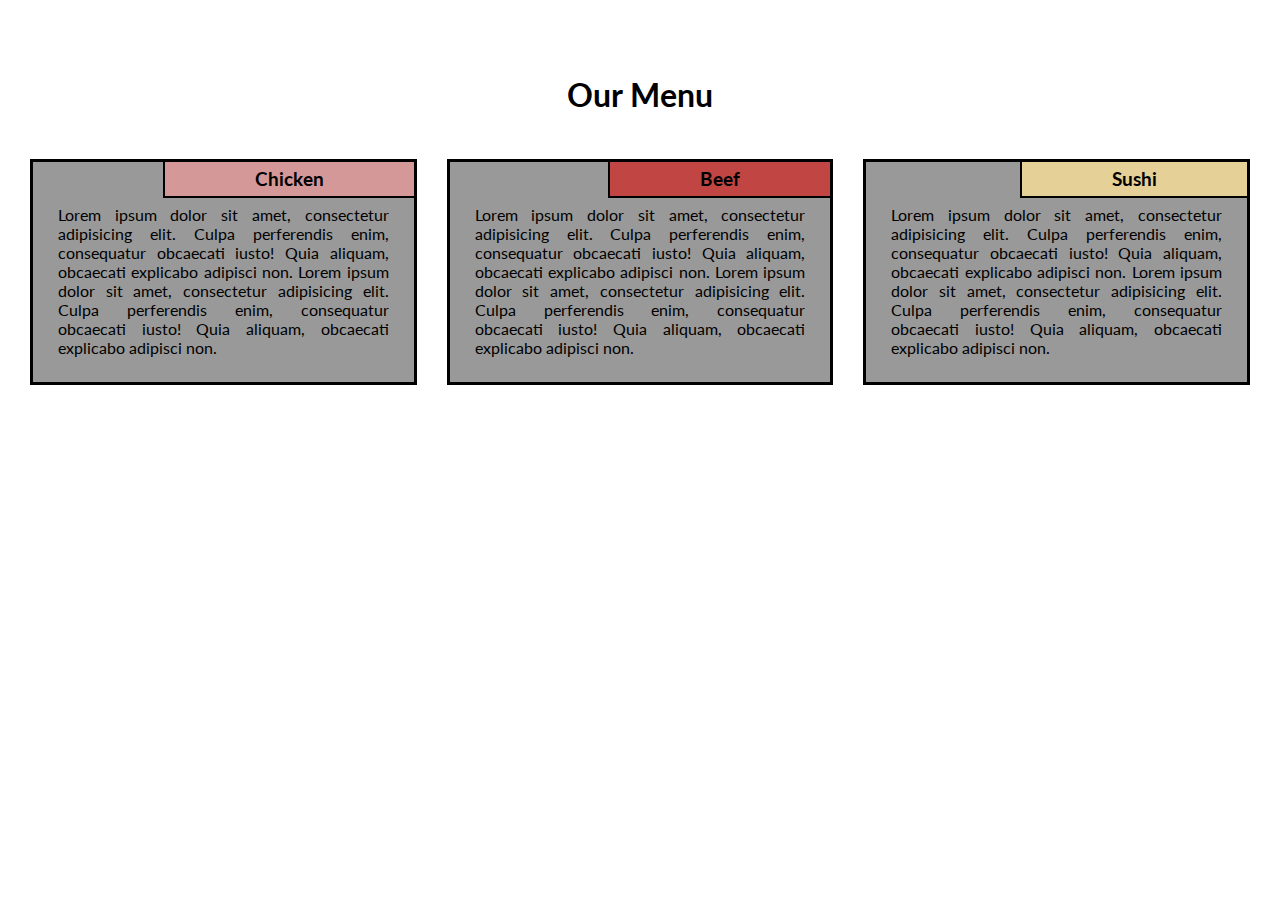
==== index.html @ c0de089a "Update index.html" ====
<!DOCTYPE HTML> 
<html> 
<head> 

<meta charset="utf-8">
  <meta name="viewport" content="width=device-width, initial-scale=1">
  <title>first try </title>
  <link href="https://fonts.googleapis.com/css?family=Lato" rel="stylesheet">
  <link href='style.css' rel='stylesheet' type='text/css'>
  </head>
  <body> 
     <div class="container">
    <div class="row">

    <h1 class="menu-title">Our Menu</h1>
      <div class="col-lg-4">
        <div class="item">
          <div class="item-title" id="title-un">
            <h3>Chicken</h3>
          </div>
          <p>
            Lorem ipsum dolor sit amet, consectetur adipisicing elit. Culpa perferendis enim, consequatur obcaecati iusto! Quia aliquam, obcaecati explicabo adipisci non. Lorem ipsum dolor sit amet, consectetur adipisicing elit. Culpa perferendis enim, consequatur obcaecati iusto! Quia aliquam, obcaecati explicabo adipisci non.
          </p>
        </div>
      </div>
      <div class="col-lg-4">
        <div class="item">
         <div class="item-title" id="title-deux">
          <h3>Beef</h3>
        </div>
        <p>
          Lorem ipsum dolor sit amet, consectetur adipisicing elit. Culpa perferendis enim, consequatur obcaecati iusto! Quia aliquam, obcaecati explicabo adipisci non. Lorem ipsum dolor sit amet, consectetur adipisicing elit. Culpa perferendis enim, consequatur obcaecati iusto! Quia aliquam, obcaecati explicabo adipisci non.
        </p>
      </div>
    </div>
    <div class="col-lg-4 col-lg-tablet">
      <div class="item">
       <div class="item-title" id="title-trois">
        <h3>Sushi</h3>
      </div>
      <p>
        Lorem ipsum dolor sit amet, consectetur adipisicing elit. Culpa perferendis enim, consequatur obcaecati iusto! Quia aliquam, obcaecati explicabo adipisci non. Lorem ipsum dolor sit amet, consectetur adipisicing elit. Culpa perferendis enim, consequatur obcaecati iusto! Quia aliquam, obcaecati explicabo adipisci non.
      </p>
    </div>
  </div>

</div>
</div>
  
  
  
  
  
  </body>
</html>
---- style.css ----
*{
  box-sizing: border-box;
  margin:0;
  padding:0;
}

body{
  font-family: 'Lato', sans-serif;  
}

.row{
  width: 100%;
}

.menu-title{
  text-align: center;
  margin-bottom: 30px;
}

.container{
 position: relative;
 top:60px;
 margin: 15px; 
}

.item{
  position: relative;
  top: 0;
  background-color:#999999;
  margin: 15px;
  padding: 25px;
  border: 3px solid #000;
}

.item p{
  margin-top: 18px;
  text-align: justify;
  font-size:100%;
}

.item-title{
  position: absolute;
  top:0;
  right: 0px;
 
  padding: 6px 90px;
  border-left: 2px solid #000;
  border-bottom: 2px solid #000;
}

#title-un {
  background-color: #D59898;
} 

#title-deux{
  background-color: #C14543;
}

#title-trois{
  background-color: #E5D198;
}

/* Simple Responsive Framework. */
/*------ Desktop ------*/
@media (min-width: 992px){
  .col-lg-1, .col-lg-2, .col-lg-3, .col-lg-4, .col-lg-5, .col-lg-6, .col-lg-7, .col-lg-8, .col-lg-9, .col-lg-10, .col-lg-11, .col-lg-12 {
    float: left;  
  }
  .col-lg-1 {
    width: 8.33%;
  }
  .col-lg-2 {
    width: 16.66%;
  }
  .col-lg-3 {
    width: 25%;
  }
  .col-lg-4 {
    width: 33.33%;
  }
  .col-lg-5 {
    width: 41.66%;
  }
  .col-lg-6 {
    width: 50%;
  }
  .col-lg-7 {
    width: 58.33%;
  }
  .col-lg-8 {
    width: 66.66%;
  }
  .col-lg-9 {
    width: 74.99%;
  }
  .col-lg-10 {
    width: 83.33%;
  }
  .col-lg-11 {
    width: 91.66%;
  }
  .col-lg-12 {
    width: 100%;
  }

}


/*------ Tablet ------*/
@media (min-width: 768px) and (max-width: 991px){
  .col-lg-4 {
    width: 50%;
    float: left;
  }
  .col-lg-tablet{
   width: 100%;
   float: left;
 }
}


/*------ Mobile ------*/
@media (max-width: 767px){
  .col-lg-4{
    width: 100%;
    float: left;
  }
}
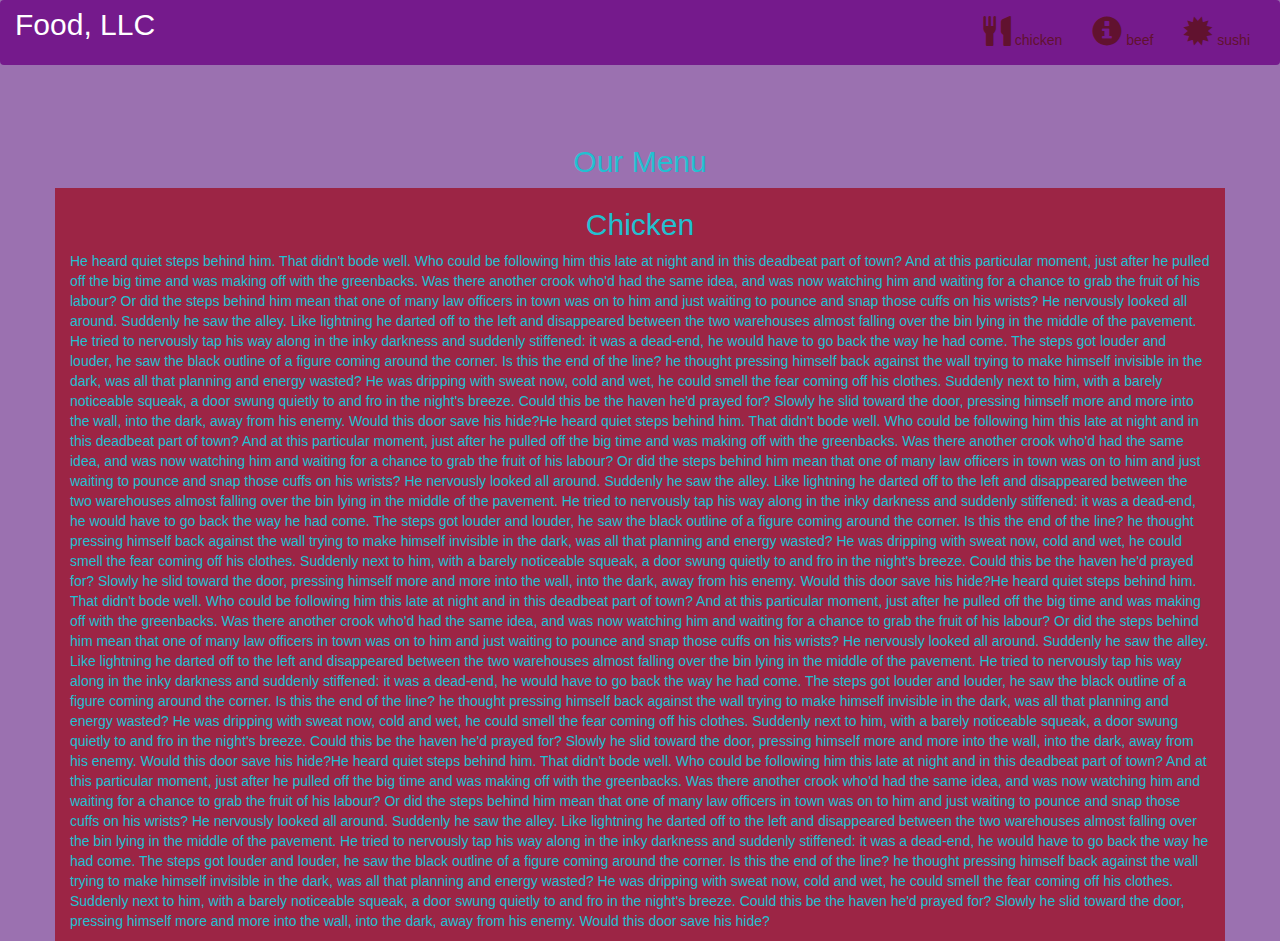
==== commit ddf022d2: "Create index.html" ====
--- a/index.html
+++ b/index.html
@@ -1,55 +1,61 @@
-<!DOCTYPE HTML> 
-<html> 
-<head> 
+<!DOCTYPE html>
+<html lang="en">
+<head>
+  <title>Bootstrap Example</title>
+  <meta charset="utf-8">
+  <meta name="viewport" content="width=device-width, initial-scale=1">
+  <link rel="stylesheet" href="https://maxcdn.bootstrapcdn.com/bootstrap/3.4.1/css/bootstrap.min.css">
+  <link rel="stylesheet" type="text/css" href="style.css">
+  <script src="https://ajax.googleapis.com/ajax/libs/jquery/3.5.1/jquery.min.js"></script>
+  <script src="https://maxcdn.bootstrapcdn.com/bootstrap/3.4.1/js/bootstrap.min.js"></script>
+</head>
+<body>
 
-<meta charset="utf-8">
-  <meta name="viewport" content="width=device-width, initial-scale=1">
-  <title>first try </title>
-  <link href="https://fonts.googleapis.com/css?family=Lato" rel="stylesheet">
-  <link href='style.css' rel='stylesheet' type='text/css'>
-  </head>
-  <body> 
-     <div class="container">
-    <div class="row">
+<nav class="navbar navbar-inverse">
+  <div class="container-fluid">
+    <div class="navbar-header">
+      <button type="button" class="navbar-toggle" data-toggle="collapse" data-target="#myNavbar">
+        <span class="icon-bar"></span>
+        <span class="icon-bar"></span>
+        <span class="icon-bar"></span>                        
+      </button>
+      <a class="navbar-brand" href="#" >Food, LLC</a>
+    </div>
+    <div class="collapse navbar-collapse" id="myNavbar">
+    
+      <ul class="nav navbar-nav navbar-right" >
+        <li style>
+        <a href="#" > 
+        <span class="glyphicon glyphicon-cutlery"></span> chicken</a>
+        </li>
+        <li>
+        <a href="#" >
+        <span class="glyphicon glyphicon-info-sign"></span> beef</a>
+        </li>
+        <li>
+        <a href="#">
+        <span class="glyphicon glyphicon-certificate"></span> sushi</a>
+        </li>
+      </ul>
+    </div>
+  </div>
+</nav>
+<br>
+<br>  
+<h1><p class="text-center">Our Menu</p></h1>
 
-    <h1 class="menu-title">Our Menu</h1>
-      <div class="col-lg-4">
-        <div class="item">
-          <div class="item-title" id="title-un">
-            <h3>Chicken</h3>
-          </div>
-          <p>
-            Lorem ipsum dolor sit amet, consectetur adipisicing elit. Culpa perferendis enim, consequatur obcaecati iusto! Quia aliquam, obcaecati explicabo adipisci non. Lorem ipsum dolor sit amet, consectetur adipisicing elit. Culpa perferendis enim, consequatur obcaecati iusto! Quia aliquam, obcaecati explicabo adipisci non.
-          </p>
-        </div>
-      </div>
-      <div class="col-lg-4">
-        <div class="item">
-         <div class="item-title" id="title-deux">
-          <h3>Beef</h3>
-        </div>
-        <p>
-          Lorem ipsum dolor sit amet, consectetur adipisicing elit. Culpa perferendis enim, consequatur obcaecati iusto! Quia aliquam, obcaecati explicabo adipisci non. Lorem ipsum dolor sit amet, consectetur adipisicing elit. Culpa perferendis enim, consequatur obcaecati iusto! Quia aliquam, obcaecati explicabo adipisci non.
-        </p>
+
+<div id="main-content" class="container">
+  <div id="home-tiles" class="row">
+      <div class="col-md-12 col-sm-12 col-xs-12">
+            
+            <p id="chickstory">
+          <h2>Chicken</h2>
+              He heard quiet steps behind him. That didn't bode well. Who could be following him this late at night and in this deadbeat part of town? And at this particular moment, just after he pulled off the big time and was making off with the greenbacks. Was there another crook who'd had the same idea, and was now watching him and waiting for a chance to grab the fruit of his labour? Or did the steps behind him mean that one of many law officers in town was on to him and just waiting to pounce and snap those cuffs on his wrists? He nervously looked all around. Suddenly he saw the alley. Like lightning he darted off to the left and disappeared between the two warehouses almost falling over the bin lying in the middle of the pavement. He tried to nervously tap his way along in the inky darkness and suddenly stiffened: it was a dead-end, he would have to go back the way he had come. The steps got louder and louder, he saw the black outline of a figure coming around the corner. Is this the end of the line? he thought pressing himself back against the wall trying to make himself invisible in the dark, was all that planning and energy wasted? He was dripping with sweat now, cold and wet, he could smell the fear coming off his clothes. Suddenly next to him, with a barely noticeable squeak, a door swung quietly to and fro in the night's breeze. Could this be the haven he'd prayed for? Slowly he slid toward the door, pressing himself more and more into the wall, into the dark, away from his enemy. Would this door save his hide?He heard quiet steps behind him. That didn't bode well. Who could be following him this late at night and in this deadbeat part of town? And at this particular moment, just after he pulled off the big time and was making off with the greenbacks. Was there another crook who'd had the same idea, and was now watching him and waiting for a chance to grab the fruit of his labour? Or did the steps behind him mean that one of many law officers in town was on to him and just waiting to pounce and snap those cuffs on his wrists? He nervously looked all around. Suddenly he saw the alley. Like lightning he darted off to the left and disappeared between the two warehouses almost falling over the bin lying in the middle of the pavement. He tried to nervously tap his way along in the inky darkness and suddenly stiffened: it was a dead-end, he would have to go back the way he had come. The steps got louder and louder, he saw the black outline of a figure coming around the corner. Is this the end of the line? he thought pressing himself back against the wall trying to make himself invisible in the dark, was all that planning and energy wasted? He was dripping with sweat now, cold and wet, he could smell the fear coming off his clothes. Suddenly next to him, with a barely noticeable squeak, a door swung quietly to and fro in the night's breeze. Could this be the haven he'd prayed for? Slowly he slid toward the door, pressing himself more and more into the wall, into the dark, away from his enemy. Would this door save his hide?He heard quiet steps behind him. That didn't bode well. Who could be following him this late at night and in this deadbeat part of town? And at this particular moment, just after he pulled off the big time and was making off with the greenbacks. Was there another crook who'd had the same idea, and was now watching him and waiting for a chance to grab the fruit of his labour? Or did the steps behind him mean that one of many law officers in town was on to him and just waiting to pounce and snap those cuffs on his wrists? He nervously looked all around. Suddenly he saw the alley. Like lightning he darted off to the left and disappeared between the two warehouses almost falling over the bin lying in the middle of the pavement. He tried to nervously tap his way along in the inky darkness and suddenly stiffened: it was a dead-end, he would have to go back the way he had come. The steps got louder and louder, he saw the black outline of a figure coming around the corner. Is this the end of the line? he thought pressing himself back against the wall trying to make himself invisible in the dark, was all that planning and energy wasted? He was dripping with sweat now, cold and wet, he could smell the fear coming off his clothes. Suddenly next to him, with a barely noticeable squeak, a door swung quietly to and fro in the night's breeze. Could this be the haven he'd prayed for? Slowly he slid toward the door, pressing himself more and more into the wall, into the dark, away from his enemy. Would this door save his hide?He heard quiet steps behind him. That didn't bode well. Who could be following him this late at night and in this deadbeat part of town? And at this particular moment, just after he pulled off the big time and was making off with the greenbacks. Was there another crook who'd had the same idea, and was now watching him and waiting for a chance to grab the fruit of his labour? Or did the steps behind him mean that one of many law officers in town was on to him and just waiting to pounce and snap those cuffs on his wrists? He nervously looked all around. Suddenly he saw the alley. Like lightning he darted off to the left and disappeared between the two warehouses almost falling over the bin lying in the middle of the pavement. He tried to nervously tap his way along in the inky darkness and suddenly stiffened: it was a dead-end, he would have to go back the way he had come. The steps got louder and louder, he saw the black outline of a figure coming around the corner. Is this the end of the line? he thought pressing himself back against the wall trying to make himself invisible in the dark, was all that planning and energy wasted? He was dripping with sweat now, cold and wet, he could smell the fear coming off his clothes. Suddenly next to him, with a barely noticeable squeak, a door swung quietly to and fro in the night's breeze. Could this be the haven he'd prayed for? Slowly he slid toward the door, pressing himself more and more into the wall, into the dark, away from his enemy. Would this door save his hide?
+            </p>
       </div>
     </div>
-    <div class="col-lg-4 col-lg-tablet">
-      <div class="item">
-       <div class="item-title" id="title-trois">
-        <h3>Sushi</h3>
-      </div>
-      <p>
-        Lorem ipsum dolor sit amet, consectetur adipisicing elit. Culpa perferendis enim, consequatur obcaecati iusto! Quia aliquam, obcaecati explicabo adipisci non. Lorem ipsum dolor sit amet, consectetur adipisicing elit. Culpa perferendis enim, consequatur obcaecati iusto! Quia aliquam, obcaecati explicabo adipisci non.
-      </p>
-    </div>
-  </div>
+</div>
 
-</div>
-</div>
-  
-  
-  
-  
-  
-  </body>
+</body>
 </html>
--- a/style.css
+++ b/style.css
@@ -1,128 +1,43 @@
+
 *{
-  box-sizing: border-box;
-  margin:0;
-  padding:0;
+	margin: 0;
+	padding: 0;
+	
+}
+.navbar{
+
+border: none;
+background-color: rgb(117, 26, 140);
+color: #2bd9e2;
+}
+body{
+	background-color: #9b71b0;
+	color: rgb(35, 192, 209);
+}
+.glyphicon{
+	font-size: 30px;
+	color:#61122F; 
 }
 
-body{
-  font-family: 'Lato', sans-serif;  
+.center{
+	width: 90%;
+	background-color: grey;
+
+}
+.container
+{
+	background-color: rgb(156, 37, 69);
+}
+.text-center{
+	font-size: 30px;
 }
 
-.row{
-  width: 100%;
+h2{
+	text-align: center;
 }
-
-.menu-title{
-  text-align: center;
-  margin-bottom: 30px;
+#myNavbar ul li a {
+	color: #61122F;
 }
-
-.container{
- position: relative;
- top:60px;
- margin: 15px; 
+.navbar-brand{
+font-size: 30px;	
 }
-
-.item{
-  position: relative;
-  top: 0;
-  background-color:#999999;
-  margin: 15px;
-  padding: 25px;
-  border: 3px solid #000;
-}
-
-.item p{
-  margin-top: 18px;
-  text-align: justify;
-  font-size:100%;
-}
-
-.item-title{
-  position: absolute;
-  top:0;
-  right: 0px;
- 
-  padding: 6px 90px;
-  border-left: 2px solid #000;
-  border-bottom: 2px solid #000;
-}
-
-#title-un {
-  background-color: #D59898;
-} 
-
-#title-deux{
-  background-color: #C14543;
-}
-
-#title-trois{
-  background-color: #E5D198;
-}
-
-/* Simple Responsive Framework. */
-/*------ Desktop ------*/
-@media (min-width: 992px){
-  .col-lg-1, .col-lg-2, .col-lg-3, .col-lg-4, .col-lg-5, .col-lg-6, .col-lg-7, .col-lg-8, .col-lg-9, .col-lg-10, .col-lg-11, .col-lg-12 {
-    float: left;  
-  }
-  .col-lg-1 {
-    width: 8.33%;
-  }
-  .col-lg-2 {
-    width: 16.66%;
-  }
-  .col-lg-3 {
-    width: 25%;
-  }
-  .col-lg-4 {
-    width: 33.33%;
-  }
-  .col-lg-5 {
-    width: 41.66%;
-  }
-  .col-lg-6 {
-    width: 50%;
-  }
-  .col-lg-7 {
-    width: 58.33%;
-  }
-  .col-lg-8 {
-    width: 66.66%;
-  }
-  .col-lg-9 {
-    width: 74.99%;
-  }
-  .col-lg-10 {
-    width: 83.33%;
-  }
-  .col-lg-11 {
-    width: 91.66%;
-  }
-  .col-lg-12 {
-    width: 100%;
-  }
-
-}
-
-
-/*------ Tablet ------*/
-@media (min-width: 768px) and (max-width: 991px){
-  .col-lg-4 {
-    width: 50%;
-    float: left;
-  }
-  .col-lg-tablet{
-   width: 100%;
-   float: left;
- }
-}
-
-
-/*------ Mobile ------*/
-@media (max-width: 767px){
-  .col-lg-4{
-    width: 100%;
-    float: left;
-  }
-}
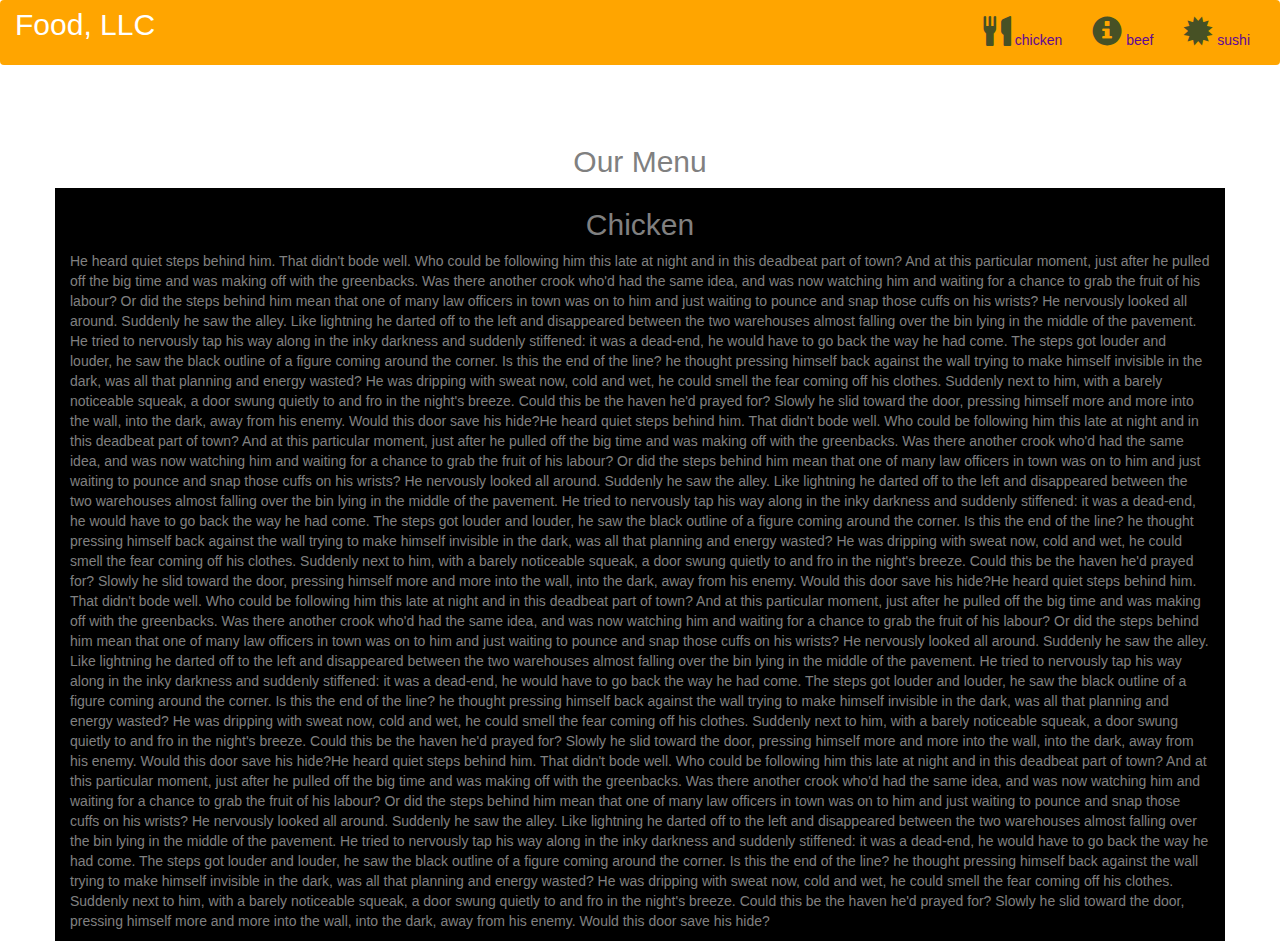
==== commit ca2aa26b: "Update index.html" ====
--- a/index.html
+++ b/index.html
@@ -1,7 +1,7 @@
 <!DOCTYPE html>
 <html lang="en">
 <head>
-  <title>Bootstrap Example</title>
+  <title>lynda's try </title>
   <meta charset="utf-8">
   <meta name="viewport" content="width=device-width, initial-scale=1">
   <link rel="stylesheet" href="https://maxcdn.bootstrapcdn.com/bootstrap/3.4.1/css/bootstrap.min.css">
--- a/style.css
+++ b/style.css
@@ -1,4 +1,3 @@
-
 *{
 	margin: 0;
 	padding: 0;
@@ -7,16 +6,16 @@
 .navbar{
 
 border: none;
-background-color: rgb(117, 26, 140);
-color: #2bd9e2;
+background-color: orange;
+color: #615256;
 }
 body{
-	background-color: #9b71b0;
-	color: rgb(35, 192, 209);
+	background-color: #ffffff;
+	color: grey;
 }
 .glyphicon{
 	font-size: 30px;
-	color:#61122F; 
+	color:#475125; 
 }
 
 .center{
@@ -26,7 +25,7 @@
 }
 .container
 {
-	background-color: rgb(156, 37, 69);
+	background-color: black;
 }
 .text-center{
 	font-size: 30px;
@@ -36,7 +35,7 @@
 	text-align: center;
 }
 #myNavbar ul li a {
-	color: #61122F;
+	color: #610895;
 }
 .navbar-brand{
 font-size: 30px;	
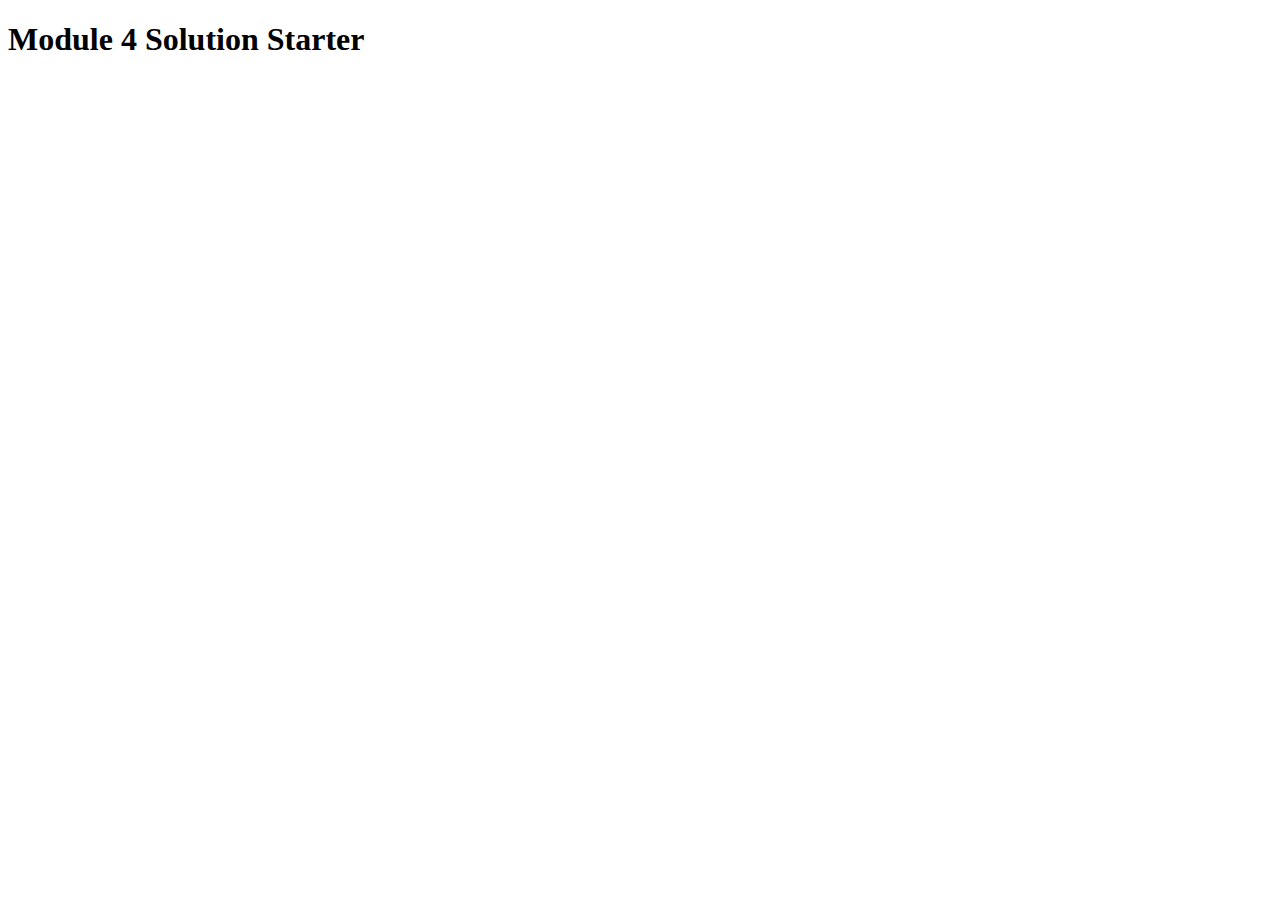
==== commit be5e8806: "Add files via upload" ====
--- a/index.html
+++ b/index.html
@@ -1,61 +1,13 @@
 <!DOCTYPE html>
-<html lang="en">
+<html>
 <head>
-  <title>lynda's try </title>
   <meta charset="utf-8">
-  <meta name="viewport" content="width=device-width, initial-scale=1">
-  <link rel="stylesheet" href="https://maxcdn.bootstrapcdn.com/bootstrap/3.4.1/css/bootstrap.min.css">
-  <link rel="stylesheet" type="text/css" href="style.css">
-  <script src="https://ajax.googleapis.com/ajax/libs/jquery/3.5.1/jquery.min.js"></script>
-  <script src="https://maxcdn.bootstrapcdn.com/bootstrap/3.4.1/js/bootstrap.min.js"></script>
+  <title>Module 4 Solution Starter</title>
+  <script src="SpeakHello.js"></script>
+  <script src="SpeakGoodBye.js"></script>
+  <script src="script.js"></script>
 </head>
 <body>
-
-<nav class="navbar navbar-inverse">
-  <div class="container-fluid">
-    <div class="navbar-header">
-      <button type="button" class="navbar-toggle" data-toggle="collapse" data-target="#myNavbar">
-        <span class="icon-bar"></span>
-        <span class="icon-bar"></span>
-        <span class="icon-bar"></span>                        
-      </button>
-      <a class="navbar-brand" href="#" >Food, LLC</a>
-    </div>
-    <div class="collapse navbar-collapse" id="myNavbar">
-    
-      <ul class="nav navbar-nav navbar-right" >
-        <li style>
-        <a href="#" > 
-        <span class="glyphicon glyphicon-cutlery"></span> chicken</a>
-        </li>
-        <li>
-        <a href="#" >
-        <span class="glyphicon glyphicon-info-sign"></span> beef</a>
-        </li>
-        <li>
-        <a href="#">
-        <span class="glyphicon glyphicon-certificate"></span> sushi</a>
-        </li>
-      </ul>
-    </div>
-  </div>
-</nav>
-<br>
-<br>  
-<h1><p class="text-center">Our Menu</p></h1>
-
-
-<div id="main-content" class="container">
-  <div id="home-tiles" class="row">
-      <div class="col-md-12 col-sm-12 col-xs-12">
-            
-            <p id="chickstory">
-          <h2>Chicken</h2>
-              He heard quiet steps behind him. That didn't bode well. Who could be following him this late at night and in this deadbeat part of town? And at this particular moment, just after he pulled off the big time and was making off with the greenbacks. Was there another crook who'd had the same idea, and was now watching him and waiting for a chance to grab the fruit of his labour? Or did the steps behind him mean that one of many law officers in town was on to him and just waiting to pounce and snap those cuffs on his wrists? He nervously looked all around. Suddenly he saw the alley. Like lightning he darted off to the left and disappeared between the two warehouses almost falling over the bin lying in the middle of the pavement. He tried to nervously tap his way along in the inky darkness and suddenly stiffened: it was a dead-end, he would have to go back the way he had come. The steps got louder and louder, he saw the black outline of a figure coming around the corner. Is this the end of the line? he thought pressing himself back against the wall trying to make himself invisible in the dark, was all that planning and energy wasted? He was dripping with sweat now, cold and wet, he could smell the fear coming off his clothes. Suddenly next to him, with a barely noticeable squeak, a door swung quietly to and fro in the night's breeze. Could this be the haven he'd prayed for? Slowly he slid toward the door, pressing himself more and more into the wall, into the dark, away from his enemy. Would this door save his hide?He heard quiet steps behind him. That didn't bode well. Who could be following him this late at night and in this deadbeat part of town? And at this particular moment, just after he pulled off the big time and was making off with the greenbacks. Was there another crook who'd had the same idea, and was now watching him and waiting for a chance to grab the fruit of his labour? Or did the steps behind him mean that one of many law officers in town was on to him and just waiting to pounce and snap those cuffs on his wrists? He nervously looked all around. Suddenly he saw the alley. Like lightning he darted off to the left and disappeared between the two warehouses almost falling over the bin lying in the middle of the pavement. He tried to nervously tap his way along in the inky darkness and suddenly stiffened: it was a dead-end, he would have to go back the way he had come. The steps got louder and louder, he saw the black outline of a figure coming around the corner. Is this the end of the line? he thought pressing himself back against the wall trying to make himself invisible in the dark, was all that planning and energy wasted? He was dripping with sweat now, cold and wet, he could smell the fear coming off his clothes. Suddenly next to him, with a barely noticeable squeak, a door swung quietly to and fro in the night's breeze. Could this be the haven he'd prayed for? Slowly he slid toward the door, pressing himself more and more into the wall, into the dark, away from his enemy. Would this door save his hide?He heard quiet steps behind him. That didn't bode well. Who could be following him this late at night and in this deadbeat part of town? And at this particular moment, just after he pulled off the big time and was making off with the greenbacks. Was there another crook who'd had the same idea, and was now watching him and waiting for a chance to grab the fruit of his labour? Or did the steps behind him mean that one of many law officers in town was on to him and just waiting to pounce and snap those cuffs on his wrists? He nervously looked all around. Suddenly he saw the alley. Like lightning he darted off to the left and disappeared between the two warehouses almost falling over the bin lying in the middle of the pavement. He tried to nervously tap his way along in the inky darkness and suddenly stiffened: it was a dead-end, he would have to go back the way he had come. The steps got louder and louder, he saw the black outline of a figure coming around the corner. Is this the end of the line? he thought pressing himself back against the wall trying to make himself invisible in the dark, was all that planning and energy wasted? He was dripping with sweat now, cold and wet, he could smell the fear coming off his clothes. Suddenly next to him, with a barely noticeable squeak, a door swung quietly to and fro in the night's breeze. Could this be the haven he'd prayed for? Slowly he slid toward the door, pressing himself more and more into the wall, into the dark, away from his enemy. Would this door save his hide?He heard quiet steps behind him. That didn't bode well. Who could be following him this late at night and in this deadbeat part of town? And at this particular moment, just after he pulled off the big time and was making off with the greenbacks. Was there another crook who'd had the same idea, and was now watching him and waiting for a chance to grab the fruit of his labour? Or did the steps behind him mean that one of many law officers in town was on to him and just waiting to pounce and snap those cuffs on his wrists? He nervously looked all around. Suddenly he saw the alley. Like lightning he darted off to the left and disappeared between the two warehouses almost falling over the bin lying in the middle of the pavement. He tried to nervously tap his way along in the inky darkness and suddenly stiffened: it was a dead-end, he would have to go back the way he had come. The steps got louder and louder, he saw the black outline of a figure coming around the corner. Is this the end of the line? he thought pressing himself back against the wall trying to make himself invisible in the dark, was all that planning and energy wasted? He was dripping with sweat now, cold and wet, he could smell the fear coming off his clothes. Suddenly next to him, with a barely noticeable squeak, a door swung quietly to and fro in the night's breeze. Could this be the haven he'd prayed for? Slowly he slid toward the door, pressing himself more and more into the wall, into the dark, away from his enemy. Would this door save his hide?
-            </p>
-      </div>
-    </div>
-</div>
-
+  <h1>Module 4 Solution Starter</h1>
 </body>
 </html>
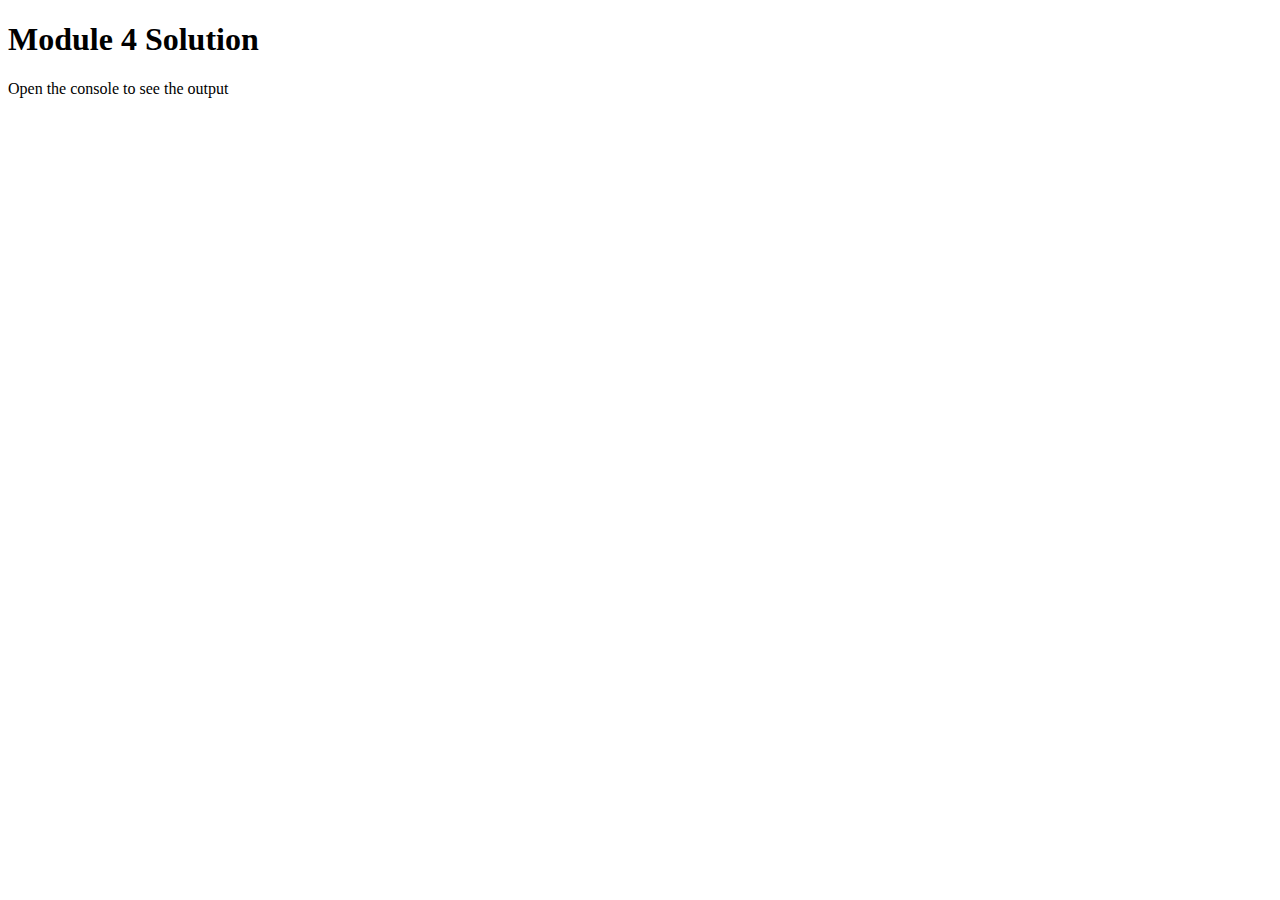
==== commit e6c1a71c: "Update index.html" ====
--- a/index.html
+++ b/index.html
@@ -3,11 +3,12 @@
 <head>
   <meta charset="utf-8">
   <title>Module 4 Solution Starter</title>
-  <script src="SpeakHello.js"></script>
-  <script src="SpeakGoodBye.js"></script>
-  <script src="script.js"></script>
+  <script src="js/SpeakHello.js"></script>
+  <script src="js/SpeakGoodBye.js"></script>
+  <script src="js/script.js"></script>
 </head>
 <body>
-  <h1>Module 4 Solution Starter</h1>
+  <h1>Module 4 Solution </h1>
+  <p> Open the console to see the output</p>
 </body>
 </html>
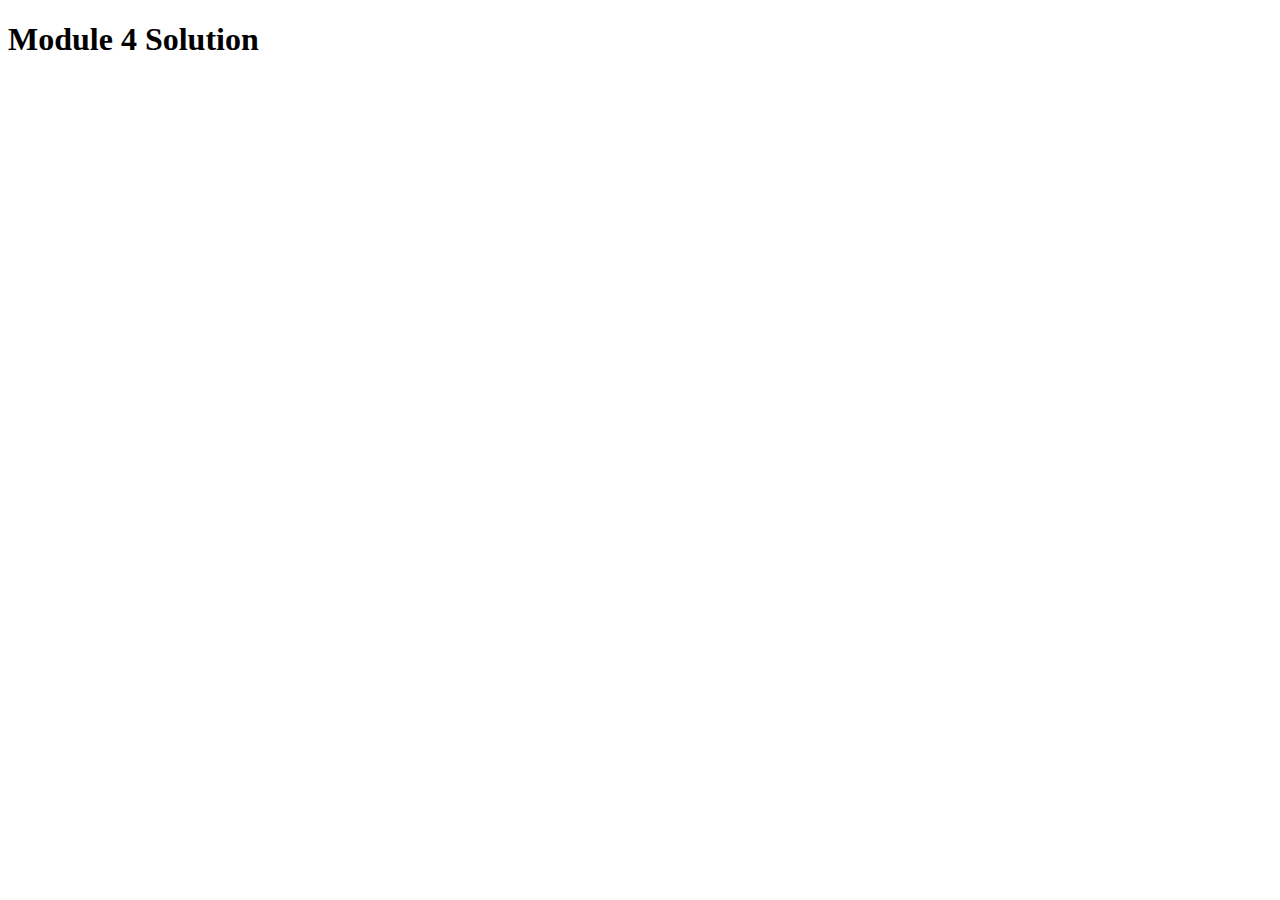
==== commit 69c9890d: "Update index.html" ====
--- a/index.html
+++ b/index.html
@@ -2,13 +2,13 @@
 <html>
 <head>
   <meta charset="utf-8">
-  <title>Module 4 Solution Starter</title>
+  <title>Module 4 </title>
   <script src="js/SpeakHello.js"></script>
   <script src="js/SpeakGoodBye.js"></script>
   <script src="js/script.js"></script>
 </head>
 <body>
   <h1>Module 4 Solution </h1>
-  <p> Open the console to see the output</p>
+
 </body>
 </html>
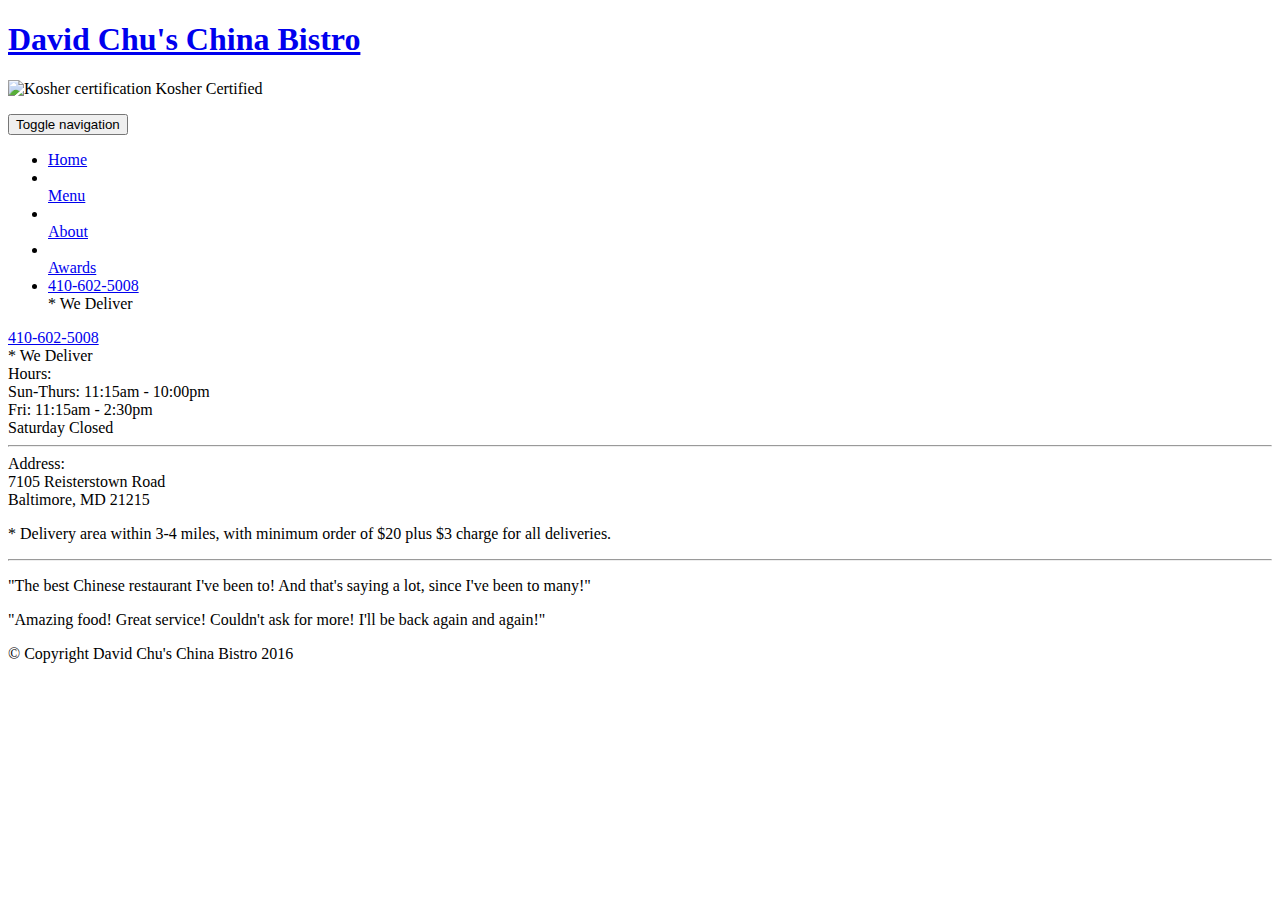
==== commit fe72c483: "Create index.html" ====
--- a/index.html
+++ b/index.html
@@ -1,14 +1,108 @@
-<!DOCTYPE html>
-<html>
-<head>
-  <meta charset="utf-8">
-  <title>Module 4 </title>
-  <script src="js/SpeakHello.js"></script>
-  <script src="js/SpeakGoodBye.js"></script>
-  <script src="js/script.js"></script>
-</head>
+<!doctype html>
+<html lang="en">
+  <head>
+    <meta charset="utf-8">
+    <meta http-equiv="X-UA-Compatible" content="IE=edge">
+    <meta name="viewport" content="width=device-width, initial-scale=1">
+    <title>David Chu's China Bistro</title>
+    <link rel="stylesheet" href="css/bootstrap.min.css">
+    <link rel="stylesheet" href="css/style3.css">
+    <link href='https://fonts.googleapis.com/css?family=Oxygen:400,300,700' rel='stylesheet' type='text/css'>
+    <link href='https://fonts.googleapis.com/css?family=Lora' rel='stylesheet' type='text/css'>
+  </head>
 <body>
-  <h1>Module 4 Solution </h1>
+  <header>
+    <nav id="header-nav" class="navbar navbar-default">
+      <div class="container">
+        <div class="navbar-header">
+          <a href="index.html" class="pull-left visible-md visible-lg">
+            <div id="logo-img"></div>
+          </a>
 
+          <div class="navbar-brand">
+            <a href="index.html"><h1>David Chu's China Bistro</h1></a>
+            <p>
+              <img src="images/star-k-logo.png" alt="Kosher certification">
+              <span>Kosher Certified</span>
+            </p>
+          </div>
+
+          <button id="navbarToggle" type="button" class="navbar-toggle collapsed" data-toggle="collapse" data-target="#collapsable-nav" aria-expanded="false">
+            <span class="sr-only">Toggle navigation</span>
+            <span class="icon-bar"></span>
+            <span class="icon-bar"></span>
+            <span class="icon-bar"></span>
+          </button>
+        </div>
+        
+        <div id="collapsable-nav" class="collapse navbar-collapse">
+           <ul id="nav-list" class="nav navbar-nav navbar-right">
+            <li id="navHomeButton" class="visible-xs active">
+              <a href="index.html">
+                <span class="glyphicon glyphicon-home"></span> Home</a>
+            </li>
+            <li id="navMenuButton">
+              <a href="#" onclick="$dc.loadMenuCategories();">
+                <span class="glyphicon glyphicon-cutlery"></span><br class="hidden-xs"> Menu</a>
+            </li>
+            <li>
+              <a href="#">
+                <span class="glyphicon glyphicon-info-sign"></span><br class="hidden-xs"> About</a>
+            </li>
+            <li>
+              <a href="#">
+                <span class="glyphicon glyphicon-certificate"></span><br class="hidden-xs"> Awards</a>
+            </li>
+            <li id="phone" class="hidden-xs">
+              <a href="tel:410-602-5008">
+                <span>410-602-5008</span></a><div>* We Deliver</div>
+            </li>
+          </ul><!-- #nav-list -->
+        </div><!-- .collapse .navbar-collapse -->
+      </div><!-- .container -->
+    </nav><!-- #header-nav -->
+  </header>
+
+  <div id="call-btn" class="visible-xs">
+    <a class="btn" href="tel:410-602-5008">
+    <span class="glyphicon glyphicon-earphone"></span>
+    410-602-5008
+    </a>
+  </div>
+  <div id="xs-deliver" class="text-center visible-xs">* We Deliver</div>
+
+  <div id="main-content" class="container"></div>
+
+  <footer class="panel-footer">
+    <div class="container">
+      <div class="row">
+        <section id="hours" class="col-sm-4">
+          <span>Hours:</span><br>
+          Sun-Thurs: 11:15am - 10:00pm<br>
+          Fri: 11:15am - 2:30pm<br>
+          Saturday Closed
+          <hr class="visible-xs">
+        </section>
+        <section id="address" class="col-sm-4">
+          <span>Address:</span><br>
+          7105 Reisterstown Road<br>
+          Baltimore, MD 21215
+          <p>* Delivery area within 3-4 miles, with minimum order of $20 plus $3 charge for all deliveries.</p>
+          <hr class="visible-xs">
+        </section>
+        <section id="testimonials" class="col-sm-4">
+          <p>"The best Chinese restaurant I've been to! And that's saying a lot, since I've been to many!"</p>
+          <p>"Amazing food! Great service! Couldn't ask for more! I'll be back again and again!"</p>
+        </section>
+      </div>
+      <div class="text-center">&copy; Copyright David Chu's China Bistro 2016</div>
+    </div>
+  </footer>
+
+  <!-- jQuery (Bootstrap JS plugins depend on it) -->
+  <script src="js/jquery-2.1.4.min.js"></script>
+  <script src="js/bootstrap.min.js"></script>
+  <script src="js/ajax-utils.js"></script>
+  <script src="js/script2.js"></script>
 </body>
 </html>
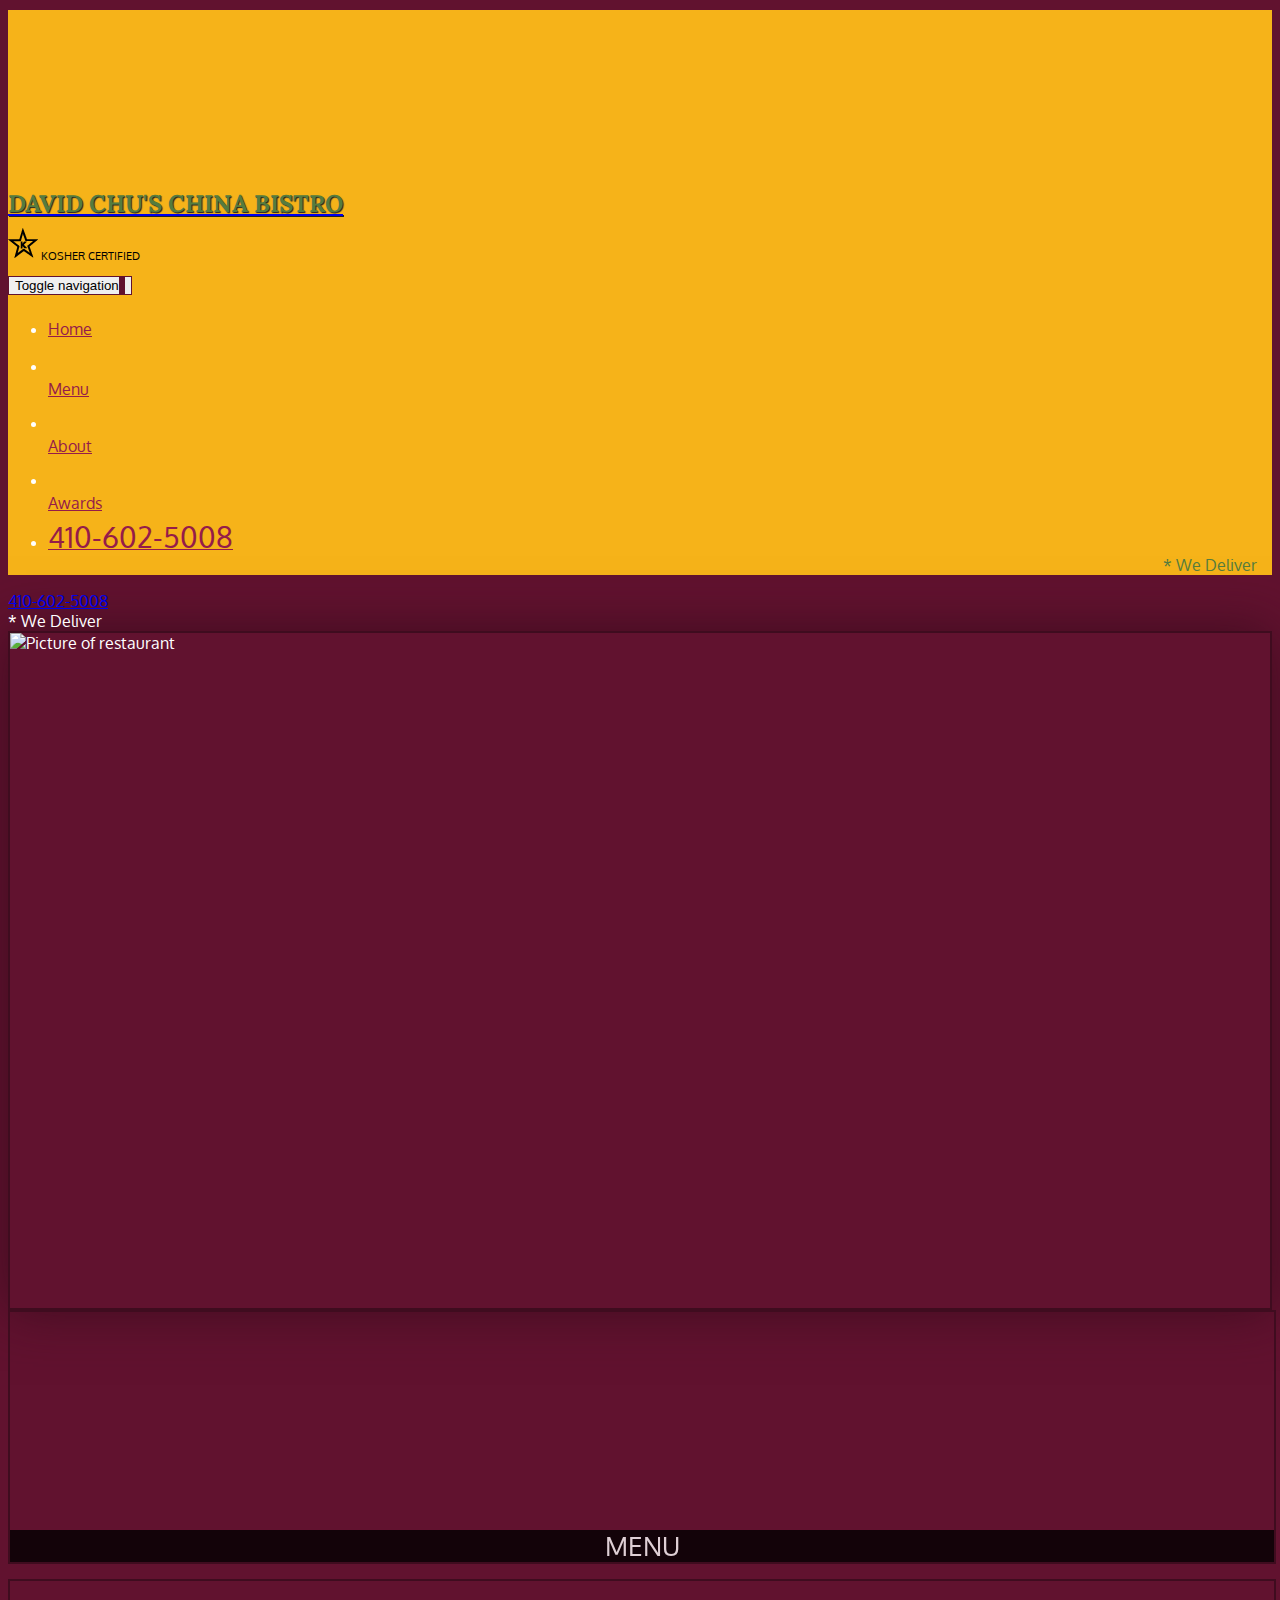
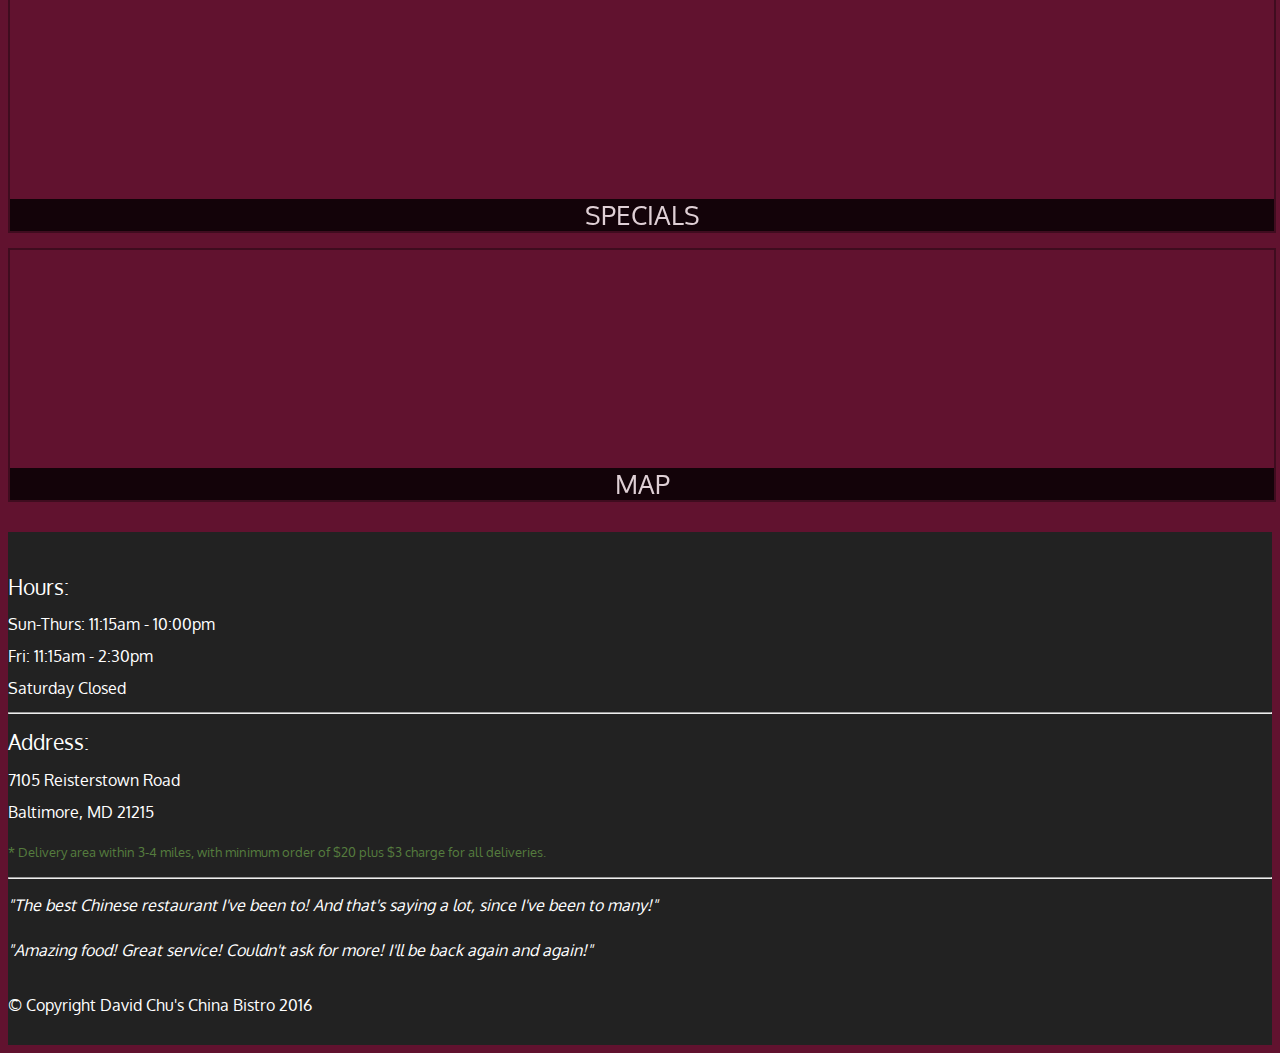
==== commit f10475e1: "Update index.html" ====
--- a/index.html
+++ b/index.html
@@ -22,7 +22,7 @@
           <div class="navbar-brand">
             <a href="index.html"><h1>David Chu's China Bistro</h1></a>
             <p>
-              <img src="images/star-k-logo.png" alt="Kosher certification">
+              <img src="week5/images/star-k-logo.png" alt="Kosher certification">
               <span>Kosher Certified</span>
             </p>
           </div>
--- a/css/style3.css
+++ b/css/style3.css
@@ -0,0 +1,373 @@
+
+body {
+    font-size: 16px;
+    color: #fff;
+    background-color: #61122f;
+    font-family: 'Oxygen', sans-serif;
+  }
+  
+  /** HEADER **/
+  #header-nav {
+    background-color: #f6b319;
+    border-radius: 0;
+    border: 0;
+  }
+  
+  #logo-img {
+    background: url('../images/restaurant-logo_large.png') no-repeat;
+    width: 150px;
+    height: 150px;
+    margin: 10px 15px 10px 0;
+  }
+  
+  .navbar-brand {
+    padding-top: 25px;
+  }
+  .navbar-brand h1 { /* Restaurant name */
+    font-family: 'Lora', serif;
+    color: #557c3e;
+    font-size: 1.5em;
+    text-transform: uppercase;
+    font-weight: bold;
+    text-shadow: 1px 1px 1px #222;
+    margin-top: 0;
+    margin-bottom: 0;
+    line-height: .75;
+  }
+  .navbar-brand a:hover, .navbar-brand a:focus {
+    text-decoration: none;
+  }
+  .navbar-brand p { /* Kosher cert */
+    color: #000;
+    text-transform: uppercase;
+    font-size: .7em;
+    margin-top: 15px;
+  }
+  .navbar-brand p span { /* Star-K */
+    vertical-align: middle;
+  }
+  
+  #nav-list {
+    margin-top: 10px;
+  }
+  #nav-list a {
+    color: #951C49;
+    text-align: center;
+  }
+  #nav-list a:hover {
+    background: #E7E7E7;
+  }
+  #nav-list a span {
+    font-size: 1.8em;
+  }
+  
+  #phone {
+    margin-top: 5px;
+  }
+  #phone a { /* Phone number */
+    text-align: right;
+    padding-bottom: 0;
+  }
+  #phone div { /* We Deliver */
+    color: #557c3e;
+    text-align: right;
+    padding-right: 15px;
+  }
+  
+  .navbar-header button.navbar-toggle, .navbar-header .icon-bar {
+    border: 1px solid #61122f;
+  }
+  .navbar-header button.navbar-toggle {
+    clear: both;
+    margin-top: -30px;
+  }
+  /* END HEADER */
+  
+  /* FOOTER */
+  .panel-footer {
+    margin-top: 30px;
+    padding-top: 35px;
+    padding-bottom: 30px;
+    background-color: #222;
+    border-top: 0;
+  }
+  .panel-footer div.row {
+    margin-bottom: 35px;
+  }
+  #hours, #address {
+    line-height: 2;
+  }
+  #hours > span, #address > span {
+    font-size: 1.3em;
+  }
+  #address p {
+    color: #557c3e;
+    font-size: .8em;
+    line-height: 1.8;
+  }
+  #testimonials {
+    font-style: italic;
+  }
+  #testimonials p:nth-child(2) {
+    margin-top: 25px;
+  }
+  /* END FOOTER */
+  
+  
+  
+  /* HOME PAGE */
+  .container .jumbotron {
+    box-shadow: 0 0 50px #3F0C1F;
+    border: 2px solid #3F0C1F;
+  }
+  
+  #menu-tile, #specials-tile, #map-tile {
+    height: 250px;
+    width: 100%;
+    margin-bottom: 15px;
+    position: relative;
+    border: 2px solid #3F0C1F;
+    overflow: hidden;
+  }
+  #menu-tile:hover, #specials-tile:hover, #map-tile:hover {
+    box-shadow: 0 1px 5px 1px #cccccc;
+  }
+  #menu-tile {
+    background: url('../images/menu-tile.jpg') no-repeat;
+    background-position: center;
+  }
+  #specials-tile {
+    background: url('../images/specials-tile.jpg') no-repeat;
+    background-position: center;
+  }
+  #menu-tile span, #specials-tile span, #map-tile span {
+    position: absolute;
+    bottom: 0;
+    right: 0;
+    width: 100%;
+    text-align: center;
+    font-size: 1.6em;
+    text-transform: uppercase;
+    background-color: #000;
+    color: #fff;
+    opacity: .8;
+  }
+  /* END HOME PAGE */
+  
+  /* MENU CATEGORIES PAGE */
+  .category-tile { 
+    position: relative;
+    border: 2px solid #3F0C1F;
+    overflow: hidden;
+    width: 200px;
+    height: 200px;
+    margin: 0 auto 15px;
+  }
+  .category-tile span {
+    position: absolute;
+    bottom: 0;
+    right: 0;
+    width: 100%;
+    text-align: center;
+    font-size: 1.2em;
+    text-transform: uppercase;
+    background-color: #000;
+    color: #fff;
+    opacity: .8;
+  }
+  .category-tile:hover {
+    box-shadow: 0 1px 5px 1px #cccccc;
+  }
+  
+  #menu-categories-title + div {
+    margin-bottom: 50px;
+  }
+  /* END MENU CATEGORIES PAGE */
+  
+  /* SINGLE CATEGORY PAGE */
+  .menu-item-tile {
+    margin-bottom: 25px;
+  }
+  .menu-item-tile hr {
+    width: 80%;
+  }
+  .menu-item-tile .menu-item-price {
+    font-size: 1.1em;
+    text-align: right;
+    margin-top: -15px;
+    margin-right: -15px;
+  }
+  .menu-item-tile .menu-item-price span {
+    font-size: .6em;
+  }
+  .menu-item-photo {
+    position: relative;
+    border: 2px solid #3F0C1F; 
+    overflow: hidden;
+    padding: 0;
+    margin-right: -15px;
+    margin-left: auto;
+    margin-bottom: 20px;
+    max-width: 250px;
+  }
+  .menu-item-photo div {
+    position: absolute;
+    bottom: 0;
+    right: 0;
+    width: 80px;
+    background-color: #557c3e;
+    text-align: center;
+  }
+  .menu-item-description {
+    padding-right: 30px;
+  }
+  h3.menu-item-title {
+    margin: 0 0 10px;
+  }
+  .menu-item-details {
+    font-size: .9em;
+    font-style: italic;
+  }
+  /* END SINGLE CATEGORY PAGE */
+  
+  
+  /********** Large devices only **********/
+  @media (min-width: 1200px) {
+    .container .jumbotron {
+      background: url('../images/jumbotron_1200.jpg') no-repeat;
+      height: 675px;
+    }
+  }
+  
+  /********** Medium devices only **********/
+  @media (min-width: 992px) and (max-width: 1199px) {
+    /* Header */
+    #logo-img {
+      background: url('../images/restaurant-logo_medium.png') no-repeat;
+      width: 100px;
+      height: 100px;
+      margin: 5px 5px 5px 0;
+    }
+    /* End Header */
+  
+    /* Home Page */
+    .container .jumbotron {
+      background: url('../images/jumbotron_992.jpg') no-repeat;
+      height: 558px;
+    }
+    /* End Home Page */
+  }
+  
+  /********** Small devices only **********/
+  @media (min-width: 768px) and (max-width: 991px) {
+    /* Home Page */
+    .container .jumbotron {
+      background: url('../images/jumbotron_768.jpg') no-repeat;
+      height: 432px;
+    }
+    /* End Home Page */
+  }
+  
+  /********** Extra small devices only **********/
+  @media (max-width: 767px) {
+    /* Header */
+    .navbar-brand {
+      padding-top: 10px;
+      height: 80px;
+    }
+    .navbar-brand h1 { /* Restaurant name */
+      padding-top: 10px;
+      font-size: 5vw; /* 1vw = 1% of viewport width */
+    }
+    .navbar-brand p { /* Kosher cert */
+      font-size: .6em;
+      margin-top: 12px;
+    }
+    .navbar-brand p img { /* Star-K */
+      height: 20px;
+    }
+  
+    #collapsable-nav a { /* Collapsed nav menu text */
+      font-size: 1.2em;
+    }
+    #collapsable-nav a span { /* Collapsed nav menu glyph */
+      font-size: 1em;
+      margin-right: 5px;
+    }
+  
+    #call-btn > a {
+      font-size: 1.5em;
+      display: block;
+      margin: 0 20px;
+      padding: 10px;
+      border: 2px solid #fff;
+      background-color: #f6b319;
+      color: #951c49;
+    }
+    #xs-deliver {
+      margin-top: 5px;
+      font-size: .7em;
+      letter-spacing: .1em;
+      text-transform: uppercase;
+    }
+    /* End Header */
+  
+    /* Footer */
+    .panel-footer section {
+      margin-bottom: 30px;
+      text-align: center;
+    }
+    .panel-footer section:nth-child(3) {
+      margin-bottom: 0; /* margin already exists on the whole row */
+    }
+    .panel-footer section hr {
+      width: 50%;
+    }
+    /* End Footer */
+  
+    /* Home Page */
+    .container .jumbotron {
+      margin-top: 30px;
+      padding: 0;
+    }
+    #menu-tile, #specials-tile {
+      width: 360px;
+      margin: 0 auto 15px;
+    }
+  
+    .menu-item-photo {
+      margin-right: auto;
+    }
+    .menu-item-tile .menu-item-price {
+      text-align: center;
+    }
+    .menu-item-description {
+      text-align: center;;
+    }
+  }
+  
+  
+  /********** Super extra small devices Only :-) (e.g., iPhone 4) **********/
+  @media (max-width: 479px) {
+    /* Header */
+    .navbar-brand h1 { /* Restaurant name */
+      padding-top: 5px;
+      font-size: 6vw;
+    }
+    /* End Header */
+    
+    /* Home page */
+    #menu-tile, #specials-tile {
+      width: 280px;
+      margin: 0 auto 15px;
+    }
+  
+    .col-xxs-12 {
+      position: relative;
+      min-height: 1px;
+      padding-right: 15px;
+      padding-left: 15px;
+      float: left;
+      width: 100%;
+    }
+  }
